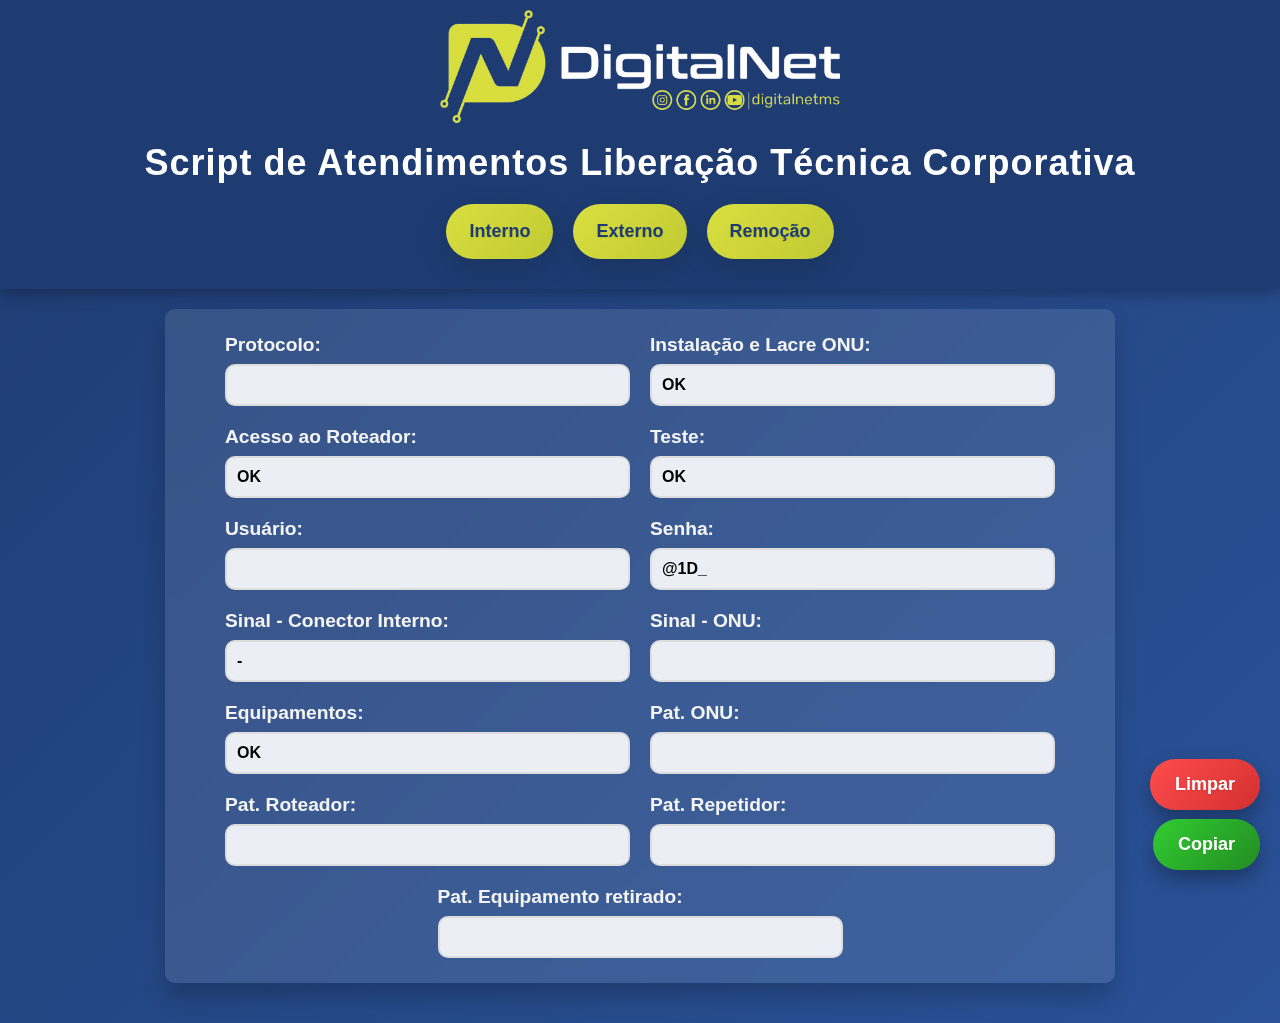
==== Script validação/index.html @ e40e9621 "Add files via upload" ====
<!DOCTYPE html>
<html lang="pt-BR">

<head>
    <meta charset="UTF-8">
    <meta name="viewport" content="width=device-width, initial-scale=1.0">
    <title>Script de Atendimentos Liberação Técnica Corporativa</title>
    <link rel="stylesheet" href="src/css/index.css">
    <link rel="shortcut icon" href="src/img/favicon.png" type="image/x-icon">
</head>

<body>
    <header>
        <img src="src/img/Logo.png" alt="Logo DigitalNet" class="logo">
        <h1>Script de Atendimentos Liberação Técnica Corporativa</h1>
        <div class="container">
            <button onclick="showSection('interno')">Interno</button>
            <button onclick="showSection('externo')">Externo</button>
            <button onclick="showSection('remocao')">Remoção</button>
        </div>
    </header>
    <div id="interno" class="label-container active">
        <div class="label-group">
            <div class="label-item">
                <label>Protocolo:</label>
                <input type="text" name="protocolo">
            </div>
            <div class="label-item">
                <label>Instalação e Lacre ONU:</label>
                <input type="text" name="instalacao_lacre" value="OK">
            </div>
            <div class="label-item">
                <label>Acesso ao Roteador:</label>
                <input type="text" name="acesso_roteador" value="OK">
            </div>
            <div class="label-item">
                <label>Teste:</label>
                <input type="text" name="teste" value="OK">
            </div>
            <div class="label-item">
                <label>Usuário:</label>
                <input type="text" name="usuario" autocomplete="off">
            </div>
            <div class="label-item">
                <label>Senha:</label>
                <input type="text" name="senha" value="@1D_">
            </div>
            <div class="label-item">
                <label>Sinal - Conector Interno:</label>
                <input type="text" name="sinal_conector_interno" value="-" data-type="signal">
            </div>
            <div class="label-item">
                <label>Sinal - ONU:</label>
                <input type="text" name="sinal_onu">
            </div>
            <div class="label-item">
                <label>Equipamentos:</label>
                <input type="text" name="equipamentos" value="OK">
            </div>
            <div class="label-item">
                <label>Pat. ONU:</label>
                <input type="text" name="pat_onu">
            </div>
            <div class="label-item">
                <label>Pat. Roteador:</label>
                <input type="text" name="pat_roteador">
            </div>
            <div class="label-item">
                <label>Pat. Repetidor:</label>
                <input type="text" name="pat_repetidor">
            </div>
            <div class="label-item">
                <label>Pat. Equipamento retirado:</label>
                <input type="text" name="pat_equipamento_retirado">
            </div>
        </div>
    </div>
    <div id="externo" class="label-container">
        <div class="label-group">
            <div class="label-item">
                <label>Protocolo:</label>
                <input type="text" name="protocolo">
            </div>
            <div class="label-item">
                <label>Instalação e Lacre ONU:</label>
                <input type="text" name="instalacao_lacre" value="OK">
            </div>
            <div class="label-item">
                <label>Documentação GEOGRID:</label>
                <input type="text" name="documentacao" value="OK">
            </div>
            <div class="label-item">
                <label>Identificação CTO:</label>
                <input type="text" name="cto">
            </div>
            <div class="label-item">
                <label>Porta:</label>
                <input type="text" name="porta">
            </div>
            <div class="label-item">
                <label>Acesso ao Roteador:</label>
                <input type="text" name="acesso_roteador" value="OK">
            </div>
            <div class="label-item">
                <label>Usuário:</label>
                <input type="text" name="usuario" autocomplete="off">
            </div>
            <div class="label-item">
                <label>Senha:</label>
                <input type="text" name="senha" value="@1D_">
            </div>
            <div class="label-item">
                <label>Sinal - Conector Externo:</label>
                <input type="text" name="sinal_conector_externo" value="-" data-type="signal">
            </div>
            <div class="label-item">
                <label>Sinal - Conector Interno:</label>
                <input type="text" name="sinal_conector_interno" value="-" data-type="signal">
            </div>
            <div class="label-item">
                <label>Sinal - ONU:</label>
                <input type="text" name="sinal_onu">
            </div>
            <div class="label-item">
                <label>Equipamentos:</label>
                <input type="text" name="equipamentos" value="OK">
            </div>
            <div class="label-item">
                <label>Pat. ONU:</label>
                <input type="text" name="pat_onu">
            </div>
            <div class="label-item">
                <label>Pat. Roteador:</label>
                <input type="text" name="pat_roteador">
            </div>
            <div class="label-item">
                <label>Pat. Repetidor:</label>
                <input type="text" name="pat_repetidor">
            </div>
            <div class="label-item">
                <label>Pat. Equipamento retirado:</label>
                <input type="text" name="pat_equipamento_retirado">
            </div>
            <div class="label-item">
                <label>Teste:</label>
                <input type="text" name="teste" value="OK">
            </div>
        </div>
    </div>
    <div id="remocao" class="label-container">
        <div class="label-group">
            <div class="label-item">
                <label>Código Cliente:</label>
                <input type="text" name="codigo_cliente">
            </div>
            <div class="label-item">
                <label>Nome Cliente:</label>
                <input type="text" name="nome_cliente">
            </div>
            <div class="label-item">
                <label>Antigo Ponto de Acesso:</label>
                <input type="text" name="antigo_ponto">
            </div>
            <div class="label-item">
                <label>Porta:</label>
                <input type="text" name="porta">
            </div>
            <div class="label-item">
                <label>Localização CTO:</label>
                <input type="text" name="localizacao_cto">
            </div>
        </div>
    </div>
    <footer>
        <button class="limpar" onclick="clearFields()">Limpar</button>
        <button class="copiar" onclick="copyFilledFields()">Copiar</button>
    </footer>

    <div class="message-area">
        <div id="message" class="message">Liberação copiada com sucesso ✅️</div>
    </div>
    </footer>
    <script src="src/js/index.js"></script>
</body>

</html>
---- Script validação/src/css/index.css ----
<style>h1 {
    font-size: 30px;
    font-weight: 600;
    color: #333;
    margin-bottom: 10px;
    text-transform: uppercase;
    letter-spacing: 1.2px;
}

body {
    font-family: 'Segoe UI', Tahoma, Geneva, Verdana, sans-serif;
    margin: 0;
    padding: 0;
    text-align: center;
    background: linear-gradient(135deg, #1e3c72 0%, #2a5298 100%);
    color: #F4F4F4;
    display: flex;
    flex-direction: column;
    min-height: 100vh;
}

header {
    background: #1e3c72;
    color: #F4F4F4;
    padding: 10px;
    box-shadow: 0px 4px 15px rgba(0, 0, 0, 0.3);
    top: 0;
    z-index: 10;
}

h1 {
    font-size: 36px;
    font-weight: 700;
    letter-spacing: 1px;
    margin: 0;
    color: white;
}

.logo {
    width: 400px;
    margin-bottom: 15px;
}

.container {
    margin: 20px auto;
    display: flex;
    justify-content: center;
    flex-wrap: wrap;
    gap: 20px;
    color: white;
}

button {
    background: linear-gradient(135deg, #dadf3f 0%, #c0ca33 100%);
    border: none;
    padding: 17px 23px;
    font-size: 18px;
    cursor: pointer;
    color: #1e3c72;
    border-radius: 30px;
    box-shadow: 0px 10px 30px rgba(0, 0, 0, 0.15);
    transition: transform 0.2s ease, box-shadow 0.2s ease, background 0.3s ease;
    font-weight: 600;
    text-shadow: 0px 1px 2px rgba(0, 0, 0, 0.1);
}

button:hover {
    transform: translateY(-4px);
    box-shadow: 0px 10px 20px rgba(192, 202, 51, 0.5);
    /* Sombra na cor do botão */
    background: linear-gradient(135deg, #c0ca33 0%, #dadf3f 100%);
}

footer {
    margin: auto 0 20px 0;
    width: 100%;
    text-align: center;
}

.label-container {
    display: none;
    width: 80%;
    max-width: 900px;
    margin: 20px auto;
    padding: 25px;
    border-radius: 10px;
    background: rgba(255, 255, 255, 0.1);
    box-shadow: 0px 15px 25px rgba(0, 0, 0, 0.2);
    backdrop-filter: blur(10px);
    transition: all 0.4s ease;
}

.label-container.active {
    display: block;
    transform: translateY(0);
}

.label-group {
    display: flex;
    flex-wrap: wrap;
    justify-content: center;
    gap: 20px;
}

.label-group label {
    width: 100%;
    text-align: left;
    font-weight: 600;
    margin-bottom: 8px;
    font-size: 1.2em;
}

.label-group input {
    width: 100%;
    padding: 10px;
    border-radius: 10px;
    border: 2px solid #ddd;
    box-sizing: border-box;
    font-size: 1em;
    font-weight: bold;
    transition: border-color 0.3s ease, box-shadow 0.3s ease;
    background: rgba(255, 255, 255, 0.9);
}

.label-group input:focus {
    border-color: #dadf3f;
    box-shadow: inset 0 0 6px rgba(218, 223, 63, 0.5), 0 0 10px rgba(218, 223, 63, 0.7);
    outline: none;
    transform: scale(1.02);
}

.label-item {
    width: 45%;
    display: flex;
    flex-direction: column;
    align-items: flex-start;
}

@media (max-width: 768px) {
    .label-item {
        width: 100%;
    }
}

.limpar,
.copiar {
    position: fixed;
    right: 20px;
    border: none;
    padding: 15px 25px;
    margin: 10px 0;
    font-size: 18px;
    cursor: pointer;
    color: #ffffff;
    border-radius: 25px;
    box-shadow: 0px 10px 20px rgba(0, 0, 0, 0.3);
    transition: transform 0.2s ease, box-shadow 0.2s ease;
    font-weight: 600;
}

.limpar {
    bottom: 80px;
    background: linear-gradient(135deg, #ff4d4d 0%, #d32f2f 100%);
}

.limpar:hover {
    transform: translateY(-3px);
    box-shadow: 0px 15px 30px rgba(255, 77, 77, 0.7);
    background: linear-gradient(135deg, #ff4d4d 0%, #d32f2f 100%);
}

.copiar {
    bottom: 20px;
    background: linear-gradient(135deg, #32CD32 0%, #228b22 100%);
}

.copiar:hover {
    transform: translateY(-3px);
    box-shadow: 0px 15px 30px rgba(50, 205, 50, 0.7);
    background: linear-gradient(135deg, #32CD32 0%, #228b22 100%);
}

.message-area {
    position: fixed;
    top: 20px;
    left: 50%;
    transform: translateX(-50%);
    margin: 0;
    text-align: center;
    z-index: 1000;
}

.message {
    display: inline-block;
    font-size: 18px;
    padding: 10px 20px;
    border-radius: 30px;
    color: #fff;
    background-color: #4CAF50;
    opacity: 0;
    transition: opacity 0.5s ease, transform 0.5s ease;
    transform: translateY(-20px);
}

.message.show {
    opacity: 1;
    transform: translateY(0);
}

</style>
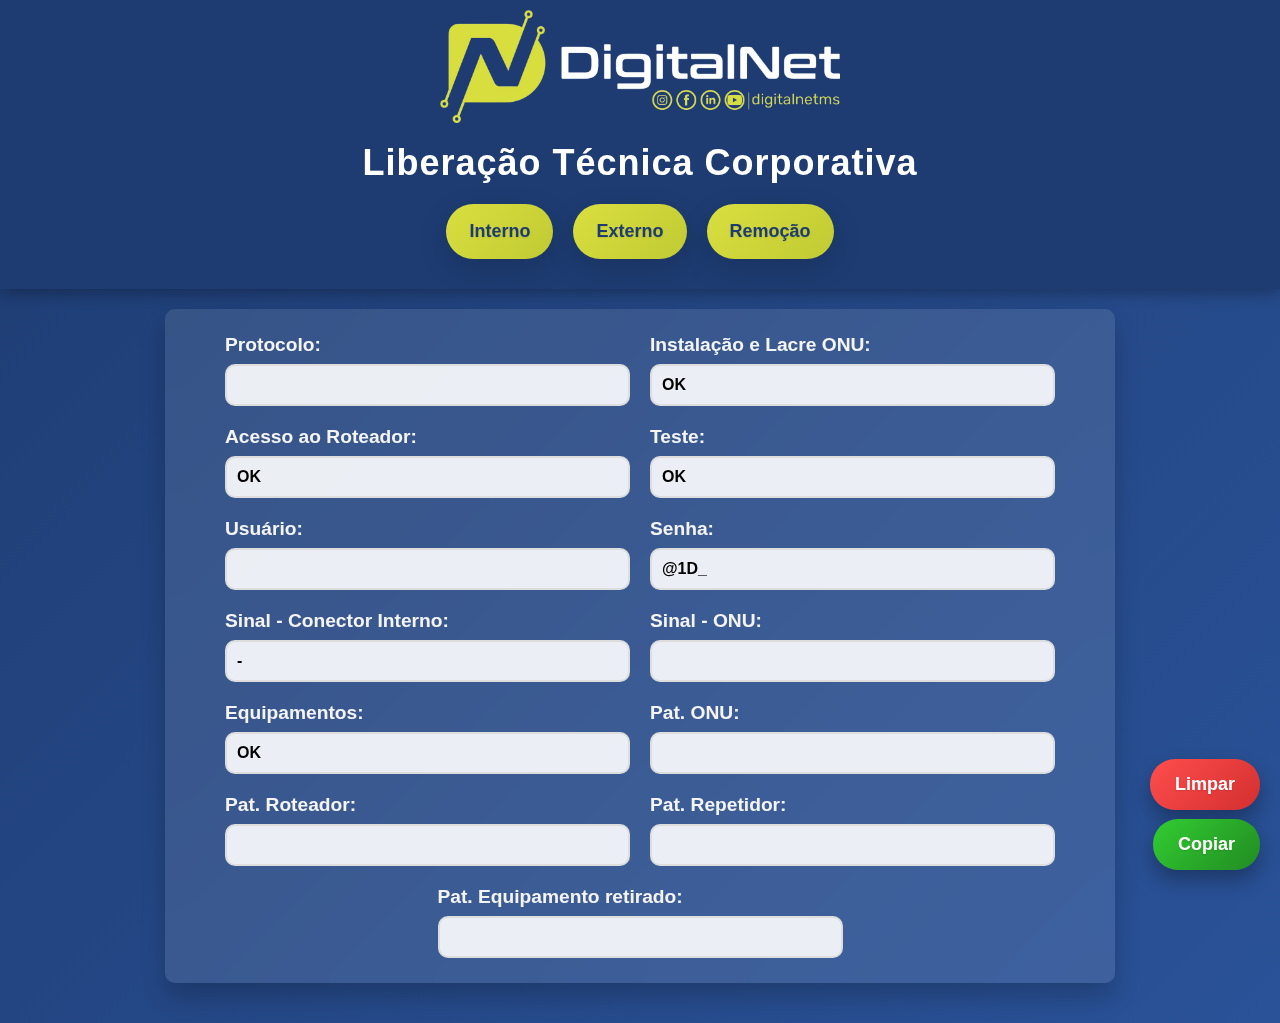
==== commit 5d3874b2: "Update index.html" ====
--- a/Script validação/index.html
+++ b/Script validação/index.html
@@ -4,7 +4,7 @@
 <head>
     <meta charset="UTF-8">
     <meta name="viewport" content="width=device-width, initial-scale=1.0">
-    <title>Script de Atendimentos Liberação Técnica Corporativa</title>
+    <title>Liberação Técnica Corporativa</title>
     <link rel="stylesheet" href="src/css/index.css">
     <link rel="shortcut icon" href="src/img/favicon.png" type="image/x-icon">
 </head>
@@ -12,7 +12,7 @@
 <body>
     <header>
         <img src="src/img/Logo.png" alt="Logo DigitalNet" class="logo">
-        <h1>Script de Atendimentos Liberação Técnica Corporativa</h1>
+        <h1>Liberação Técnica Corporativa</h1>
         <div class="container">
             <button onclick="showSection('interno')">Interno</button>
             <button onclick="showSection('externo')">Externo</button>
@@ -183,4 +183,4 @@
     <script src="src/js/index.js"></script>
 </body>
 
-</html>+</html>
